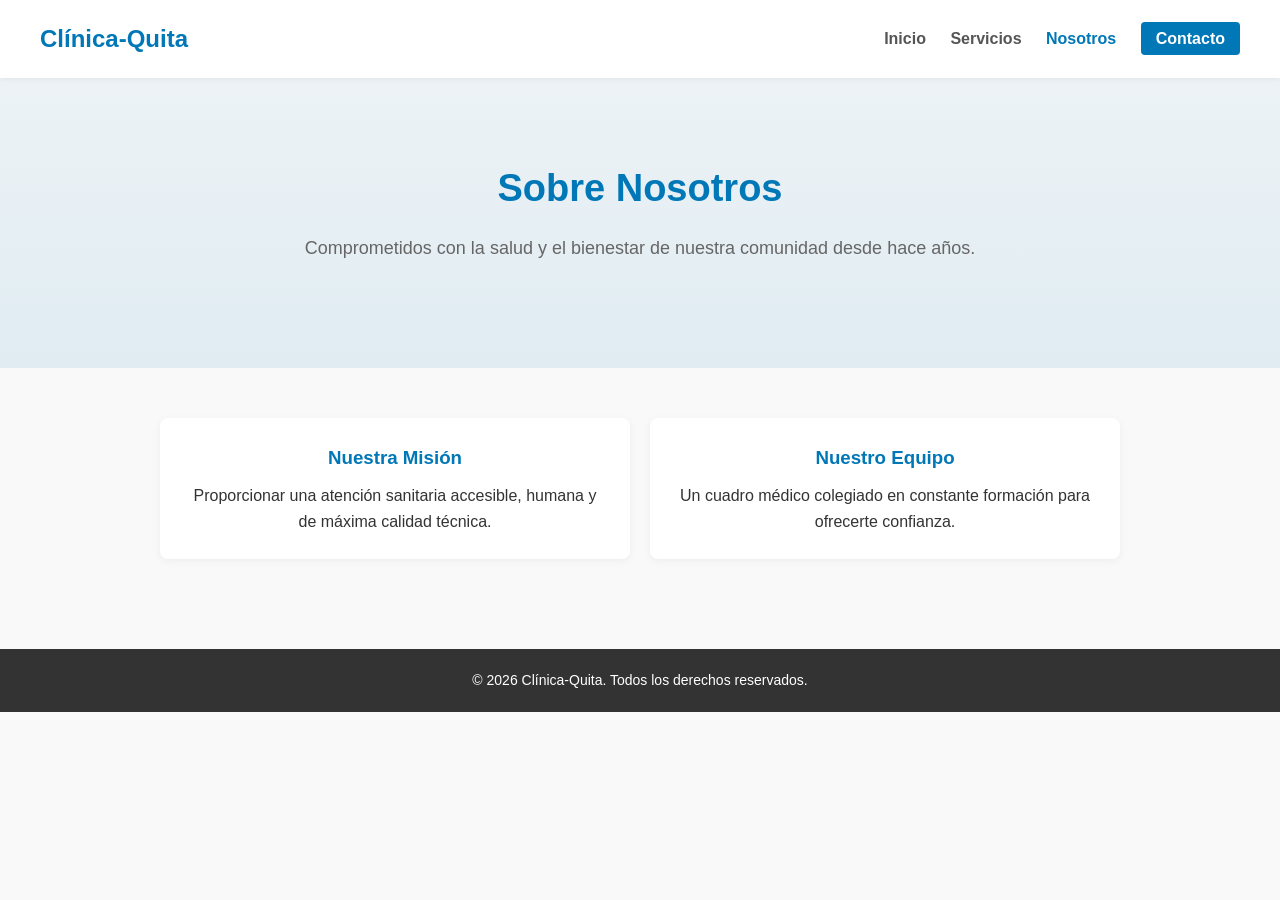
==== nosotros.html @ e3c99dcc "Add files via upload" ====
<!DOCTYPE html>
<html lang="es">
<head>
    <meta charset="UTF-8">
    <meta name="viewport" content="width=device-width, initial-scale=1.0">
    <title>Nosotros | Clínica-Quita</title>
    <link rel="stylesheet" href="css/styles.css">
</head>
<body>

    <header>
        <div class="logo">Clínica-Quita</div>
        <nav>
            <a href="index.html">Inicio</a>
            <a href="servicios.html">Servicios</a>
            <a href="nosotros.html" class="active">Nosotros</a>
            <a href="contacto.html" class="btn-nav">Contacto</a>
        </nav>
    </header>

    <main>
        <section class="hero">
            <h1>Sobre Nosotros</h1>
            <p>Comprometidos con la salud y el bienestar de nuestra comunidad desde hace años.</p>
        </section>

        <section class="features">
            <div class="card">
                <h3>Nuestra Misión</h3>
                <p>Proporcionar una atención sanitaria accesible, humana y de máxima calidad técnica.</p>
            </div>
            <div class="card">
                <h3>Nuestro Equipo</h3>
                <p>Un cuadro médico colegiado en constante formación para ofrecerte confianza.</p>
            </div>
        </section>
    </main>

    <footer>
        <p>&copy; 2026 Clínica-Quita. Todos los derechos reservados.</p>
    </footer>

</body>
</html>
---- css/styles.css ----
* {
    margin: 0;
    padding: 0;
    box-sizing: border-box;
    font-family: Arial, sans-serif;
}

body {
    color: #333;
    line-height: 1.6;
    background-color: #f9f9f9;
}

header {
    background: #ffffff;
    padding: 20px 40px;
    display: flex;
    justify-content: space-between;
    align-items: center;
    box-shadow: 0 2px 5px rgba(0,0,0,0.05);
}

.logo {
    font-size: 24px;
    font-weight: bold;
    color: #0077b6;
}

nav a {
    margin-left: 20px;
    text-decoration: none;
    color: #555;
    font-weight: 600;
}

nav a:hover, nav a.active {
    color: #0077b6;
}

.btn-nav {
    background-color: #0077b6;
    color: white !important;
    padding: 8px 15px;
    border-radius: 4px;
}

.hero {
    text-align: center;
    padding: 80px 20px;
    background: linear-gradient(rgba(0,119,182,0.05), rgba(0,119,182,0.1));
}

.hero h1 {
    font-size: 38px;
    color: #0077b6;
    margin-bottom: 15px;
}

.hero p {
    font-size: 18px;
    color: #666;
    margin-bottom: 25px;
}

.btn-main {
    display: inline-block;
    background-color: #0077b6;
    color: white;
    padding: 12px 25px;
    border-radius: 5px;
    text-decoration: none;
    font-weight: bold;
}

.features {
    display: flex;
    justify-content: center;
    gap: 20px;
    padding: 50px 20px;
    max-width: 1000px;
    margin: 0 auto;
}

.card {
    background: white;
    padding: 25px;
    border-radius: 8px;
    box-shadow: 0 2px 8px rgba(0,0,0,0.05);
    flex: 1;
    text-align: center;
}

.card h3 {
    color: #0077b6;
    margin-bottom: 10px;
}

footer {
    text-align: center;
    padding: 20px;
    background: #333;
    color: white;
    font-size: 14px;
    margin-top: 40px;
}
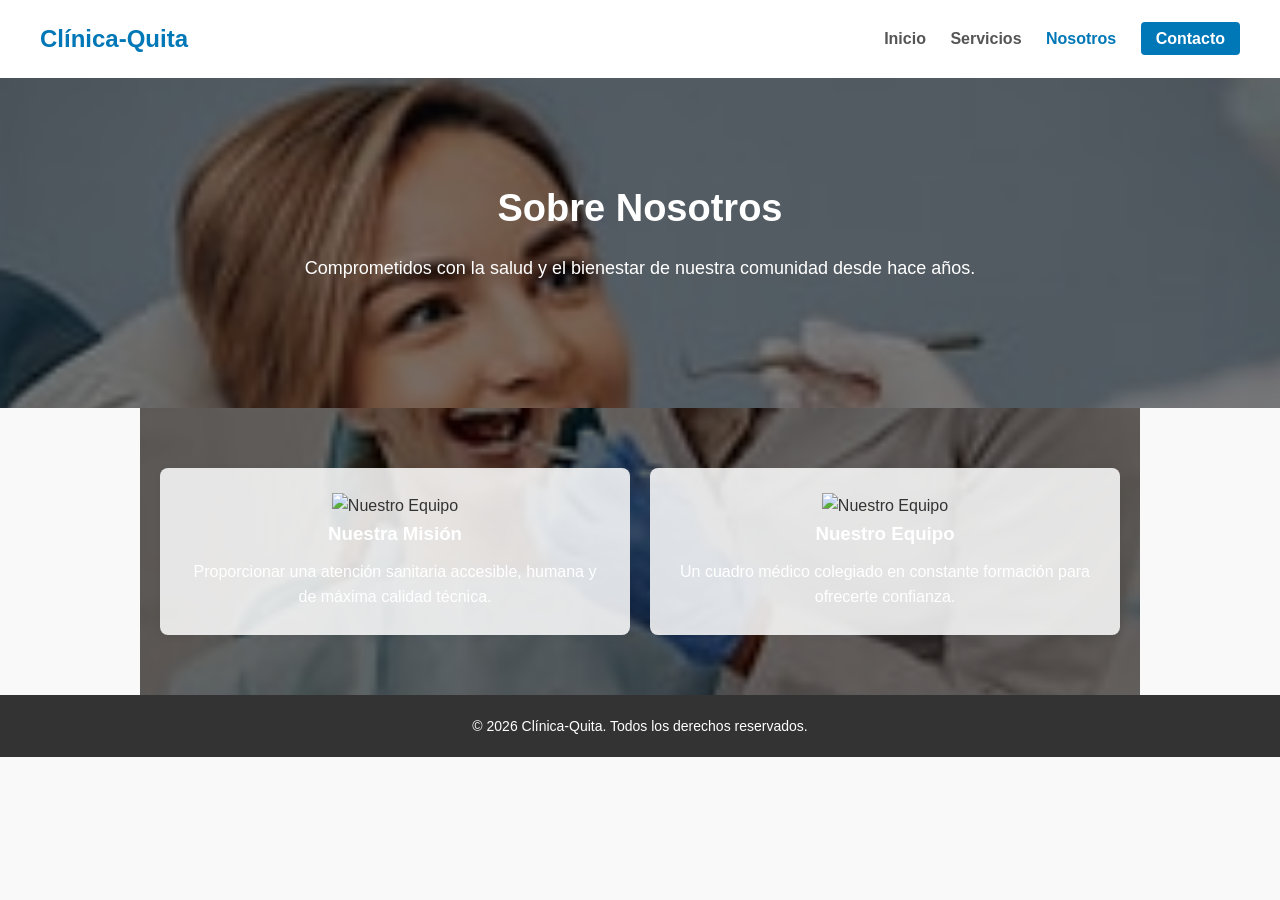
==== commit 1b96d48d: "Add images to features section in nosotros.html Added images to the features section for better visu" ====
--- a/nosotros.html
+++ b/nosotros.html
@@ -26,10 +26,12 @@
 
         <section class="features">
             <div class="card">
+                <img src=img/nosotros1.jpg alt="Nuestro Equipo">
                 <h3>Nuestra Misión</h3>
                 <p>Proporcionar una atención sanitaria accesible, humana y de máxima calidad técnica.</p>
             </div>
             <div class="card">
+                <img src=img/nosotros2.jpg alt="Nuestro Equipo">
                 <h3>Nuestro Equipo</h3>
                 <p>Un cuadro médico colegiado en constante formación para ofrecerte confianza.</p>
             </div>
@@ -41,4 +43,4 @@
     </footer>
 
 </body>
-</html>+</html>
--- a/css/styles.css
+++ b/css/styles.css
@@ -102,4 +102,45 @@
     color: white;
     font-size: 14px;
     margin-top: 40px;
-}+}
+
+/* --- ESTILOS GENERALES PARA QUE EL TEXTO SE VEA BIEN SOBRE CUALQUIER FOTO --- */
+.hero h1, .hero p, .card h3, .card p {
+    /* Esto asegura que el texto sea blanco por defecto para contrastar con las fotos oscurecidas */
+    color: white !important; 
+}
+
+.card {
+    /* Mantenemos las tarjetas blancas, pero les damos algo de transparencia para que se trasluzca el fondo */
+    background: rgba(255, 255, 255, 0.85) !important; 
+}
+
+/* --- IMAGEN DE FONDO PARA LA PÁGINA DE INICIO (INDEX.HTML) --- */
+.hero {
+    text-align: center;
+    padding: 100px 20px;
+    /* Filtro oscuro translúcido + tu imagen de inicio */
+    background: linear-gradient(rgba(0, 0, 0, 0.5), rgba(0, 0, 0, 0.5)), url('../img/hero-inicio.jpg');
+    background-size: cover;
+    background-position: center;
+    background-attachment: fixed; /* Esto hace un efecto 'parallax' muy chulo al hacer scroll */
+}
+
+/* --- IMAGEN DE FONDO PARA LA PÁGINA DE SERVICIOS (SERVICIOS.HTML) --- */
+/* Al ser una clase diferente, podemos poner otra foto distinta */
+.features {
+    /* Filtro oscuro translúcido + tu imagen de servicios */
+    background: linear-gradient(rgba(0, 0, 0, 0.6), rgba(0, 0, 0, 0.6)), url('../img/servicios-fondo.jpg');
+    background-size: cover;
+    background-position: center;
+    background-attachment: fixed;
+    /* Ajustamos el padding para que no se pegue al footer */
+    padding-top: 60px;
+    padding-bottom: 60px;
+}
+
+/* --- ASEGURAR QUE EL FOOTER NO SE VEA AFECTADO POR EL FONDO GENERAL --- */
+footer {
+    background-color: #333; /* El footer se queda oscuro normal */
+    margin-top: 0;
+}
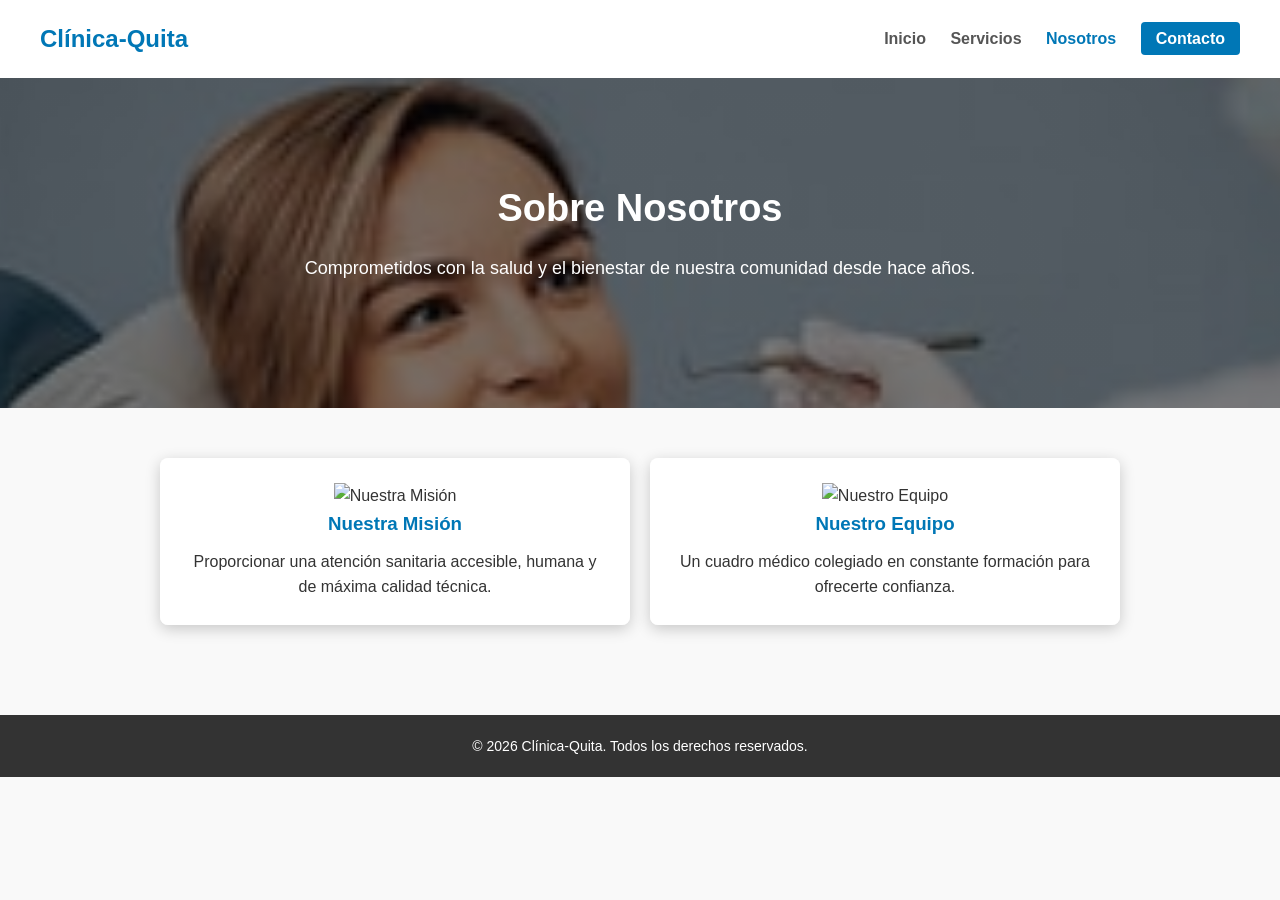
==== commit 24b67a27: "Add script tag for main.js in nosotros.html Added a script tag for main.js at the end of the body." ====
--- a/nosotros.html
+++ b/nosotros.html
@@ -26,12 +26,12 @@
 
         <section class="features">
             <div class="card">
-                <img src=img/nosotros1.jpg alt="Nuestro Equipo">
+                <img src="img/nosotros1.jpg" alt="Nuestra Misión">
                 <h3>Nuestra Misión</h3>
                 <p>Proporcionar una atención sanitaria accesible, humana y de máxima calidad técnica.</p>
             </div>
             <div class="card">
-                <img src=img/nosotros2.jpg alt="Nuestro Equipo">
+                <img src="img/nosotros2.jpg" alt="Nuestro Equipo">
                 <h3>Nuestro Equipo</h3>
                 <p>Un cuadro médico colegiado en constante formación para ofrecerte confianza.</p>
             </div>
@@ -42,5 +42,6 @@
         <p>&copy; 2026 Clínica-Quita. Todos los derechos reservados.</p>
     </footer>
 
+    <script src="js/main.js"></script>
 </body>
 </html>
--- a/css/styles.css
+++ b/css/styles.css
@@ -46,19 +46,24 @@
 
 .hero {
     text-align: center;
-    padding: 80px 20px;
-    background: linear-gradient(rgba(0,119,182,0.05), rgba(0,119,182,0.1));
+    padding: 100px 20px;
+    /* Filtro oscuro translúcido + imagen de inicio */
+    background: linear-gradient(rgba(0, 0, 0, 0.5), rgba(0, 0, 0, 0.5)), url('../img/hero-inicio.jpg');
+    background-size: cover;
+    background-position: center;
+    background-attachment: fixed;
 }
 
+/* El texto del hero sí debe ser blanco porque está sobre la foto oscura */
 .hero h1 {
     font-size: 38px;
-    color: #0077b6;
+    color: white !important;
     margin-bottom: 15px;
 }
 
 .hero p {
     font-size: 18px;
-    color: #666;
+    color: white !important;
     margin-bottom: 25px;
 }
 
@@ -81,18 +86,23 @@
     margin: 0 auto;
 }
 
+/* Tarjetas con fondo blanco casi opaco y texto oscuro legible */
 .card {
-    background: white;
+    background: rgba(255, 255, 255, 0.95) !important;
     padding: 25px;
     border-radius: 8px;
-    box-shadow: 0 2px 8px rgba(0,0,0,0.05);
+    box-shadow: 0 4px 15px rgba(0,0,0,0.2);
     flex: 1;
     text-align: center;
 }
 
 .card h3 {
-    color: #0077b6;
+    color: #0077b6 !important;
     margin-bottom: 10px;
+}
+
+.card p {
+    color: #333333 !important;
 }
 
 footer {
@@ -103,44 +113,3 @@
     font-size: 14px;
     margin-top: 40px;
 }
-
-/* --- ESTILOS GENERALES PARA QUE EL TEXTO SE VEA BIEN SOBRE CUALQUIER FOTO --- */
-.hero h1, .hero p, .card h3, .card p {
-    /* Esto asegura que el texto sea blanco por defecto para contrastar con las fotos oscurecidas */
-    color: white !important; 
-}
-
-.card {
-    /* Mantenemos las tarjetas blancas, pero les damos algo de transparencia para que se trasluzca el fondo */
-    background: rgba(255, 255, 255, 0.85) !important; 
-}
-
-/* --- IMAGEN DE FONDO PARA LA PÁGINA DE INICIO (INDEX.HTML) --- */
-.hero {
-    text-align: center;
-    padding: 100px 20px;
-    /* Filtro oscuro translúcido + tu imagen de inicio */
-    background: linear-gradient(rgba(0, 0, 0, 0.5), rgba(0, 0, 0, 0.5)), url('../img/hero-inicio.jpg');
-    background-size: cover;
-    background-position: center;
-    background-attachment: fixed; /* Esto hace un efecto 'parallax' muy chulo al hacer scroll */
-}
-
-/* --- IMAGEN DE FONDO PARA LA PÁGINA DE SERVICIOS (SERVICIOS.HTML) --- */
-/* Al ser una clase diferente, podemos poner otra foto distinta */
-.features {
-    /* Filtro oscuro translúcido + tu imagen de servicios */
-    background: linear-gradient(rgba(0, 0, 0, 0.6), rgba(0, 0, 0, 0.6)), url('../img/servicios-fondo.jpg');
-    background-size: cover;
-    background-position: center;
-    background-attachment: fixed;
-    /* Ajustamos el padding para que no se pegue al footer */
-    padding-top: 60px;
-    padding-bottom: 60px;
-}
-
-/* --- ASEGURAR QUE EL FOOTER NO SE VEA AFECTADO POR EL FONDO GENERAL --- */
-footer {
-    background-color: #333; /* El footer se queda oscuro normal */
-    margin-top: 0;
-}
